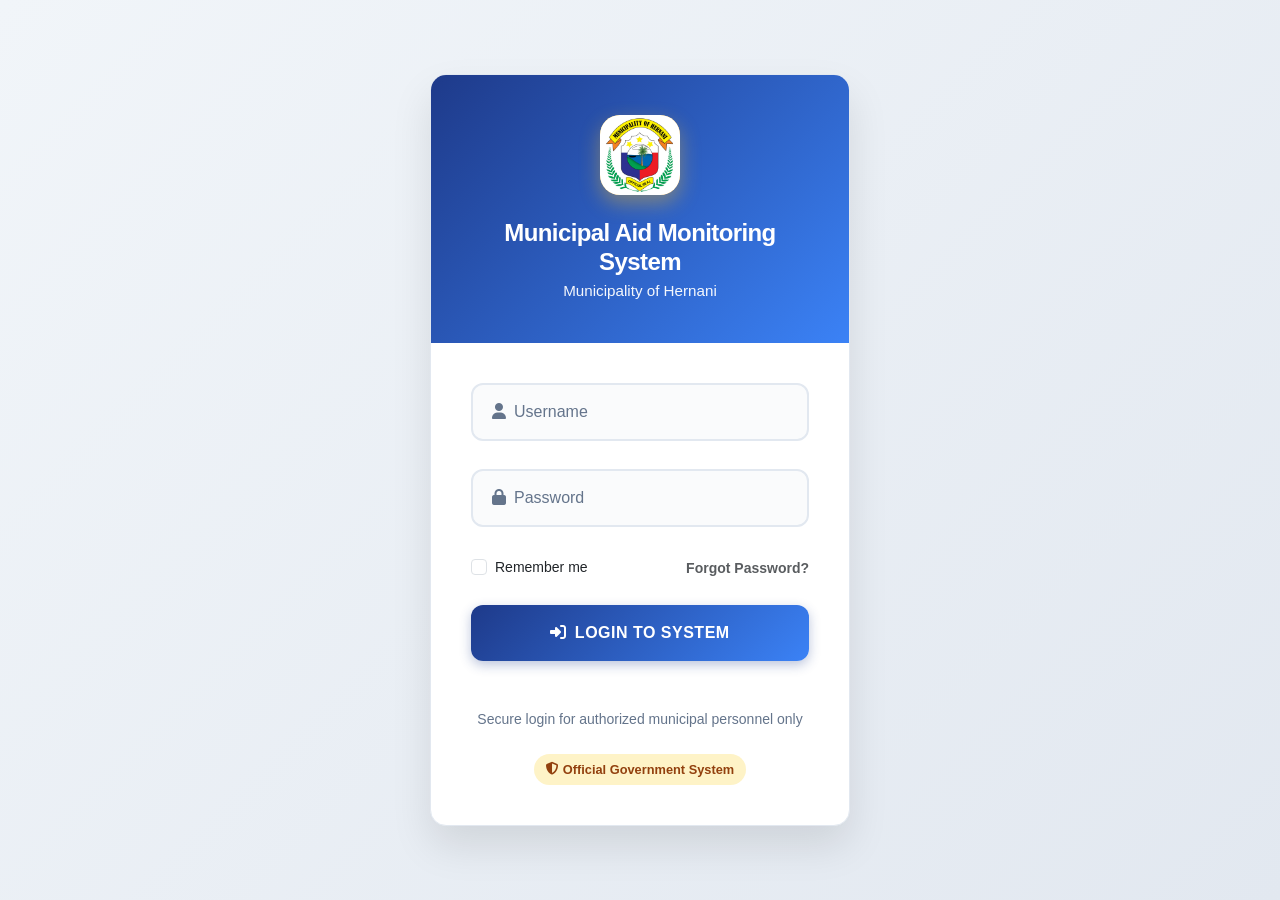
==== index.html @ 626cd336 "Municipal Aid Monitoring System" ====
<!DOCTYPE html>
<html lang="en">
<head>
    <meta charset="UTF-8">
    <meta name="viewport" content="width=device-width, initial-scale=1.0">
    <title>Login - Municipal Aid Monitoring System</title>
    
    <!-- Bootstrap 5 CSS -->
    <link href="https://cdn.jsdelivr.net/npm/bootstrap@5.3.2/dist/css/bootstrap.min.css" rel="stylesheet">
    <link rel="stylesheet" href="assets/css/index.css">

</head>
<body>
    <div class="login-container">
        <div class="login-card">
            <!-- Header -->
            <div class="login-header">
                <div class="logo-placeholder">
                   <img class="logo" src="assets/img/logo.jpg" alt="logo">
                </div>
                <h1 class="system-title">Municipal Aid Monitoring System</h1>
                <p class="municipality-subtitle">Municipality of Hernani</p>
            </div>

            <!-- Form Body -->
            <div class="login-body">
                <form id="loginForm">
                    <div class="form-floating">
                        <input type="text" class="form-control" id="username" placeholder="Username" required>
                        <label for="username">
                            <i class="fas fa-user me-2"></i>Username
                        </label>
                    </div>

                    <div class="form-floating">
                        <input type="password" class="form-control" id="password" placeholder="Password" required>
                        <label for="password">
                            <i class="fas fa-lock me-2"></i>Password
                        </label>
                    </div>

                    <div class="d-flex justify-content-between align-items-center mb-4">
                        <div class="form-check">
                            <input class="form-check-input" type="checkbox" id="remember">
                            <label class="form-check-label small" for="remember">
                                Remember me
                            </label>
                        </div>
                        <a href="#" class="text-decoration-none small text-muted fw-semibold">Forgot Password?</a>
                    </div>

                    <button type="submit" id="login" class="btn btn-login text-white mb-3">
                        <i class="fas fa-sign-in-alt me-2"></i>Login to System
                    </button>
                </form>
            </div>

            <!-- Footer -->
            <div class="login-footer">
                <p class="footer-text mb-2">Secure login for authorized municipal personnel only</p>
                <div class="gov-badge">
                    <i class="fas fa-shield-alt"></i>
                    Official Government System
                </div>
            </div>
        </div>
    </div>

    <!-- Bootstrap 5 JS -->
    <script src="https://cdn.jsdelivr.net/npm/bootstrap@5.3.2/dist/js/bootstrap.bundle.min.js"></script>
    
    <!-- FontAwesome -->
    <link rel="stylesheet" href="https://cdnjs.cloudflare.com/ajax/libs/font-awesome/6.4.0/css/all.min.css">
</body>
</html>
---- assets/css/index.css ----
:root {
    --primary-blue: #1e3a8a;
    --secondary-blue: #3b82f6;
    --gold: #fbbf24;
    --light-gold: #fef3c7;
    --bg-light: #f8fafc;
    --card-bg: #ffffff;
    --text-dark: #1e293b;
    --text-muted: #64748b;
    --border-light: #e2e8f0;
}

* {
    margin: 0;
    padding: 0;
    box-sizing: border-box;
}

body {
    font-family: 'Segoe UI', Tahoma, Geneva, Verdana, sans-serif;
    background: linear-gradient(135deg, #f1f5f9 0%, #e2e8f0 100%);
    min-height: 100vh;
    display: flex;
    align-items: center;
    justify-content: center;
    padding: 1rem;
}

.login-container {
    width: 100%;
    max-width: 420px;
}

.login-card {
    background: var(--card-bg);
    border-radius: 16px;
    box-shadow: 0 20px 40px rgba(0, 0, 0, 0.1);
    border: 1px solid var(--border-light);
    overflow: hidden;
    backdrop-filter: blur(10px);
}

.login-header {
    background: linear-gradient(135deg, var(--primary-blue) 0%, var(--secondary-blue) 100%);
    color: white;
    padding: 2.5rem 2rem;
    text-align: center;
}

.logo-placeholder {
    width: 80px;
    height: 80px;
    background: linear-gradient(135deg, var(--gold), #f59e0b);
    border-radius: 20px;
    margin: 0 auto 1.5rem;
    display: flex;
    align-items: center;
    justify-content: center;
    font-size: 2.2rem;
    font-weight: bold;
    color: var(--primary-blue);
    box-shadow: 0 8px 20px rgba(251, 191, 36, 0.4);
}

.system-title {
    font-size: 1.5rem;
    font-weight: 700;
    margin-bottom: 0.25rem;
    letter-spacing: -0.025em;
}

.municipality-subtitle {
    font-size: 0.95rem;
    opacity: 0.95;
    font-weight: 500;
    margin: 0;
}

.login-body {
    padding: 2.5rem 2.5rem 2rem;
}

.form-floating {
    margin-bottom: 1.75rem;
}

.form-control {
    border: 2px solid #e2e8f0;
    border-radius: 12px;
    padding: 1rem 1.25rem;
    font-size: 0.95rem;
    transition: all 0.3s ease;
    background: #fafbfc;
}

.form-control:focus {
    border-color: var(--secondary-blue);
    box-shadow: 0 0 0 0.25rem rgba(59, 130, 246, 0.1);
    background: white;
}

.form-floating > label {
    color: var(--text-muted);
    font-weight: 500;
    padding-left: 1.25rem;
}

.btn-login {
    background: linear-gradient(135deg, var(--primary-blue) 0%, var(--secondary-blue) 100%);
    border: none;
    border-radius: 12px;
    padding: 1rem 2rem;
    font-size: 1rem;
    font-weight: 600;
    width: 100%;
    transition: all 0.3s ease;
    text-transform: uppercase;
    letter-spacing: 0.5px;
    box-shadow: 0 4px 12px rgba(30, 58, 138, 0.3);
}

.btn-login:hover {
    transform: translateY(-2px);
    box-shadow: 0 8px 20px rgba(30, 58, 138, 0.4);
    color: white !important;
}

.login-footer {
    padding: 0 2.5rem 2.5rem;
    text-align: center;
}

.footer-text {
    color: var(--text-muted);
    font-size: 0.875rem;
}

.gov-badge {
    display: inline-flex;
    align-items: center;
    background: var(--light-gold);
    color: #92400e;
    padding: 0.375rem 0.75rem;
    border-radius: 20px;
    font-size: 0.8rem;
    font-weight: 600;
    margin-top: 1rem;
}

.gov-badge i {
    margin-right: 0.25rem;
}

/* Responsive */
@media (max-width: 480px) {
    .login-body {
        padding: 2rem 1.75rem;
    }
    
    .login-header {
        padding: 2rem 1.75rem;
    }
    
    .login-footer {
        padding: 0 1.75rem 2rem;
    }
}

/* Form validation states */
.is-invalid {
    border-color: #ef4444 !important;
}

.is-valid {
    border-color: #10b981 !important;
}

.logo {
    width: 80px;
    border-radius: 20px;
}
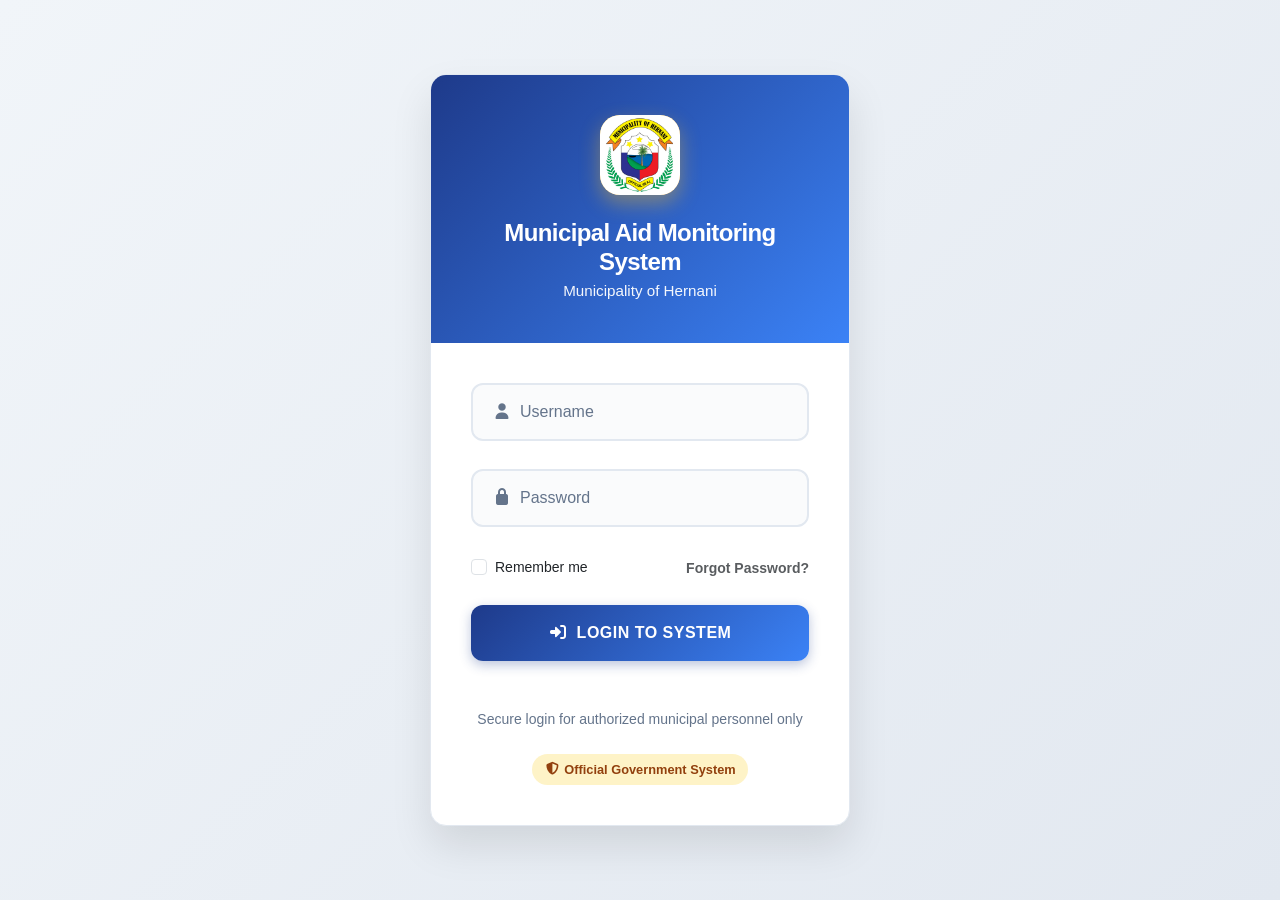
==== commit a644b42c: "now the login is working and it already have a check session for user" ====
--- a/index.html
+++ b/index.html
@@ -6,7 +6,7 @@
     <title>Login - Municipal Aid Monitoring System</title>
     
     <!-- Bootstrap 5 CSS -->
-    <link href="https://cdn.jsdelivr.net/npm/bootstrap@5.3.2/dist/css/bootstrap.min.css" rel="stylesheet">
+    <link href="assets/css/bootstrap.min.css" rel="stylesheet">
     <link rel="stylesheet" href="assets/css/index.css">
 
 </head>
@@ -26,14 +26,14 @@
             <div class="login-body">
                 <form id="loginForm">
                     <div class="form-floating">
-                        <input type="text" class="form-control" id="username" placeholder="Username" required>
+                        <input type="text" name="username" class="form-control" id="username" placeholder="Username" required>
                         <label for="username">
                             <i class="fas fa-user me-2"></i>Username
                         </label>
                     </div>
 
                     <div class="form-floating">
-                        <input type="password" class="form-control" id="password" placeholder="Password" required>
+                        <input type="password" name="password" class="form-control" id="password" placeholder="Password" required>
                         <label for="password">
                             <i class="fas fa-lock me-2"></i>Password
                         </label>
@@ -67,9 +67,46 @@
     </div>
 
     <!-- Bootstrap 5 JS -->
-    <script src="https://cdn.jsdelivr.net/npm/bootstrap@5.3.2/dist/js/bootstrap.bundle.min.js"></script>
+    <script src="assets/js/bootstrap.bundle.min.js"></script>
+    <script src="assets/js/jquery-4.0.0.min.js"></script>
     
     <!-- FontAwesome -->
-    <link rel="stylesheet" href="https://cdnjs.cloudflare.com/ajax/libs/font-awesome/6.4.0/css/all.min.css">
+    <link rel="stylesheet" href="assets/css/all.min.css">
+
+
+    <script>
+
+            $("#loginForm").submit(function(e){
+                e.preventDefault();
+
+               
+                $.ajax({
+                    url: "php/login.php",
+                    type: "POST",
+                    data: $(this).serialize(),
+
+                   
+
+                    success: function(res){
+                        
+                        console.log(res)
+
+                        let data = JSON.parse(res);
+
+                        if(data.status === "success"){
+
+                            window.location = "dashboard.php";
+
+                        } else {
+
+                            $("#msg").text(data.message);
+                        }
+                    }
+                });
+            });
+
+
+
+    </script>
 </body>
 </html>
